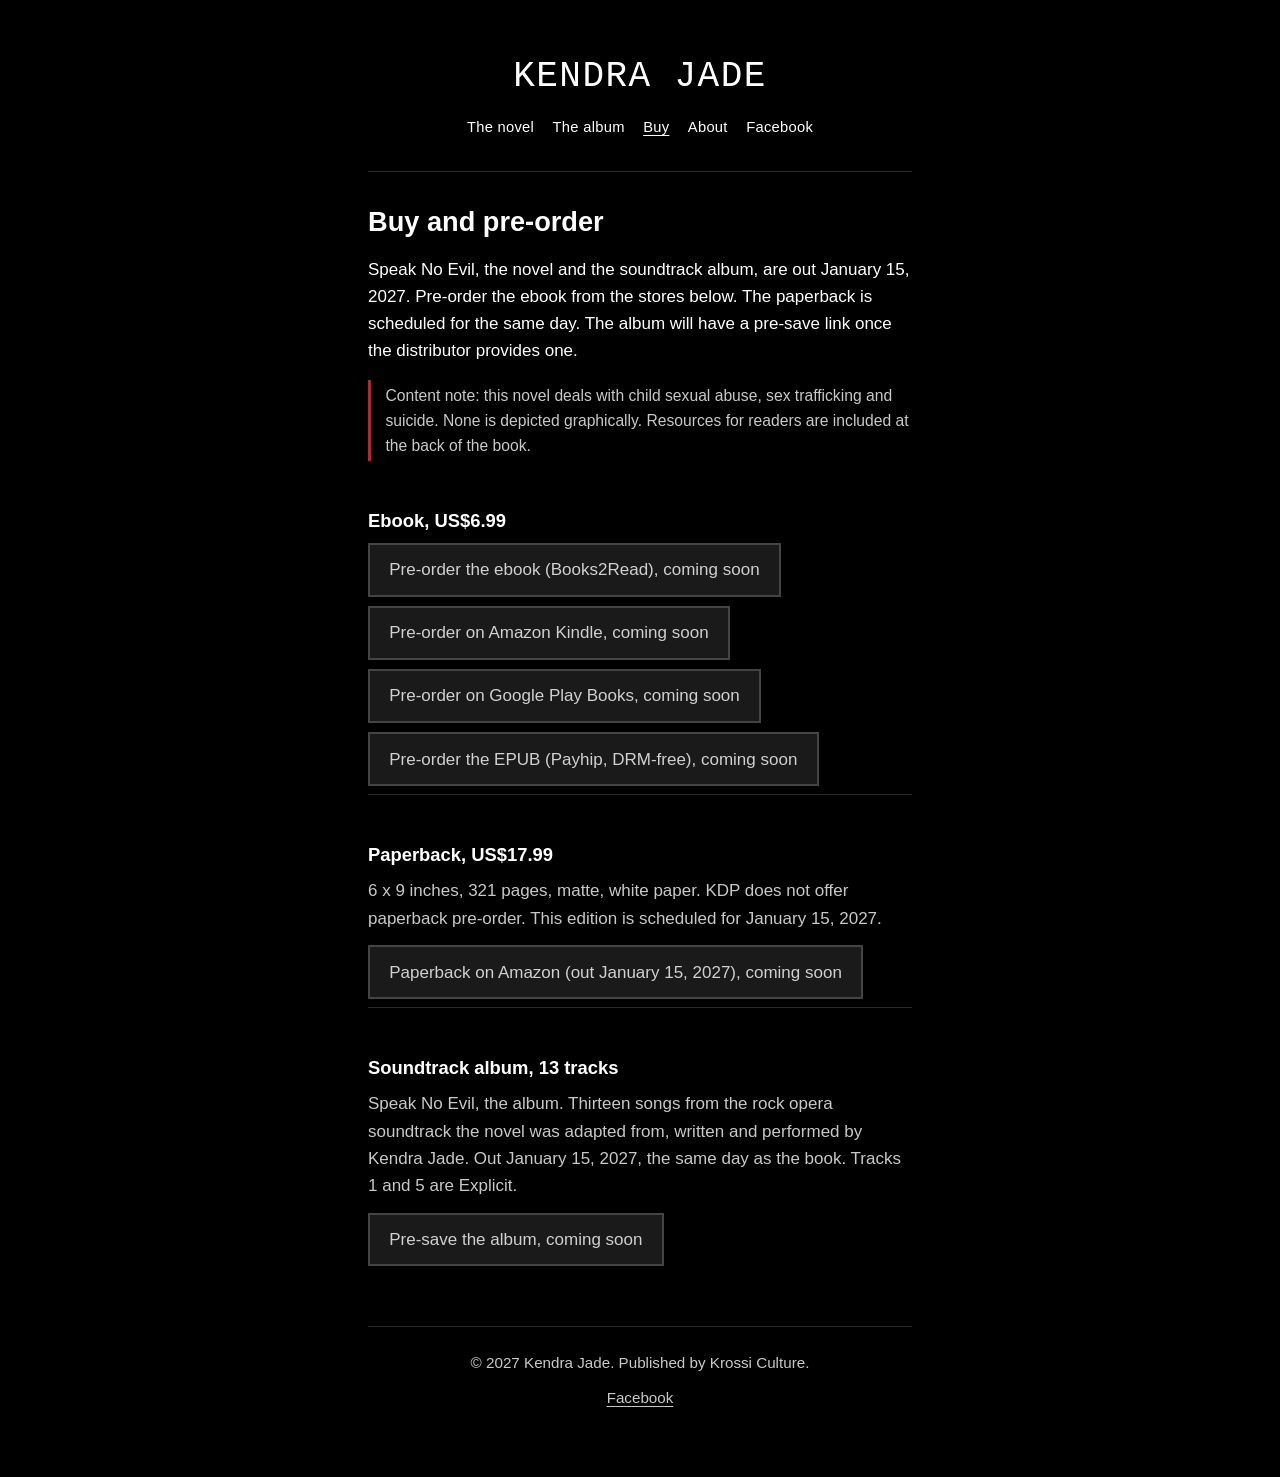
==== shop/index.html @ 90886db9 "Add the Kendra Jade Speak No Evil static site" ====
<!DOCTYPE html>
<html lang="en">
<head>
  <meta charset="utf-8">
  <meta name="viewport" content="width=device-width, initial-scale=1">
  <title>Buy and pre-order | Speak No Evil by Kendra Jade</title>
  <meta name="description" content="Pre-order Speak No Evil by Kendra Jade. Ebook US$6.99, paperback US$17.99, and the soundtrack album. Out January 15, 2027. Store links coming soon.">
  <meta name="author" content="Kendra Jade">
  <link rel="canonical" href="https://kendrajadeofficial.com/shop/">

  <meta property="og:site_name" content="Kendra Jade | Speak No Evil, Novel and Soundtrack">
  <meta property="og:title" content="Buy and pre-order | Speak No Evil by Kendra Jade">
  <meta property="og:type" content="website">
  <meta property="og:description" content="Pre-order Speak No Evil by Kendra Jade. Ebook US$6.99, paperback US$17.99, and the soundtrack album. Out January 15, 2027. Store links coming soon.">
  <meta property="og:url" content="https://kendrajadeofficial.com/shop/">
  <meta property="og:image" content="https://kendrajadeofficial.com/images/og-image.jpg">
  <meta property="og:image:type" content="image/jpeg">
  <meta property="og:image:width" content="1200">
  <meta property="og:image:height" content="630">
  <meta property="og:image:alt" content="Book cover for Speak No Evil by Kendra Jade: a black-and-white photo of a woman in a black long-sleeve top with her hands over her mouth, and a red NO.">
  <meta property="og:locale" content="en_US">

  <meta name="twitter:card" content="summary_large_image">
  <meta name="twitter:title" content="Buy and pre-order | Speak No Evil by Kendra Jade">
  <meta name="twitter:description" content="Pre-order Speak No Evil by Kendra Jade. Ebook US$6.99, paperback US$17.99, and the soundtrack album. Out January 15, 2027. Store links coming soon.">
  <meta name="twitter:image" content="https://kendrajadeofficial.com/images/og-image.jpg">
  <meta name="twitter:image:alt" content="Book cover for Speak No Evil by Kendra Jade: a black-and-white photo of a woman in a black long-sleeve top with her hands over her mouth, and a red NO.">

  <link rel="icon" href="../favicon.ico" sizes="any">
  <link rel="icon" href="../images/favicon.svg" type="image/svg+xml">
  <link rel="icon" href="../images/favicon-32.png" type="image/png" sizes="32x32">
  <link rel="apple-touch-icon" href="../images/apple-touch-icon.png">
  <link rel="manifest" href="../site.webmanifest">
  <meta name="theme-color" content="#000000">

  <link rel="stylesheet" href="../css/styles.css">
</head>
<body>
  <a class="skip" href="#main">Skip to content</a>
  <div class="wrap">
    <header class="site-header">
      <a class="logo" href="../">Kendra Jade</a>
      <nav class="nav" aria-label="Primary">
        <a href="../#novel">The novel</a>
        <a href="../#album">The album</a>
        <a href="./" aria-current="page">Buy</a>
        <a href="../#about">About</a>
        <a href="https://www.facebook.com/kendrajadeofficial" rel="me noopener noreferrer" target="_blank">Facebook</a>
      </nav>
    </header>

    <main id="main">
      <section aria-labelledby="buy-title">
        <h2 id="buy-title">Buy and pre-order</h2>
        <p>Speak No Evil, the novel and the soundtrack album, are out January 15, 2027. Pre-order the ebook from the stores below. The paperback is scheduled for the same day. The album will have a pre-save link once the distributor provides one.</p>
        <p class="note">Content note: this novel deals with child sexual abuse, sex trafficking and suicide. None is depicted graphically. Resources for readers are included at the back of the book.</p>

        <article class="format" aria-labelledby="ebook-title">
          <h3 id="ebook-title">Ebook, US$6.99</h3>
          <ul class="soon-list">
            <li><span class="soon-btn" aria-disabled="true">Pre-order the ebook (Books2Read), coming soon</span></li>
            <li><span class="soon-btn" aria-disabled="true">Pre-order on Amazon Kindle, coming soon</span></li>
            <li><span class="soon-btn" aria-disabled="true">Pre-order on Google Play Books, coming soon</span></li>
            <li><span class="soon-btn" aria-disabled="true">Pre-order the EPUB (Payhip, DRM-free), coming soon</span></li>
          </ul>
        </article>

        <article class="format" aria-labelledby="paperback-title">
          <h3 id="paperback-title">Paperback, US$17.99</h3>
          <p class="meta">6 x 9 inches, 321 pages, matte, white paper. KDP does not offer paperback pre-order. This edition is scheduled for January 15, 2027.</p>
          <ul class="soon-list">
            <li><span class="soon-btn" aria-disabled="true">Paperback on Amazon (out January 15, 2027), coming soon</span></li>
          </ul>
        </article>

        <article class="format" aria-labelledby="album-buy-title">
          <h3 id="album-buy-title">Soundtrack album, 13 tracks</h3>
          <p class="meta">Speak No Evil, the album. Thirteen songs from the rock opera soundtrack the novel was adapted from, written and performed by Kendra Jade. Out January 15, 2027, the same day as the book. Tracks 1 and 5 are Explicit.</p>
          <ul class="soon-list">
            <li><span class="soon-btn" aria-disabled="true">Pre-save the album, coming soon</span></li>
          </ul>
        </article>
      </section>
    </main>

    <footer class="site-footer">
      <p>&copy; 2027 Kendra Jade. Published by Krossi Culture.</p>
      <p><a href="https://www.facebook.com/kendrajadeofficial" rel="me noopener noreferrer" target="_blank">Facebook</a></p>
    </footer>
  </div>
</body>
</html>
---- css/styles.css ----
/* Kendra Jade, Speak No Evil. Static site. No build step. */
:root {
  --bg: #000000;
  --fg: #ffffff;
  --muted: #c8c8c8;
  --rule: #2a2a2a;
  --accent: #c42027;
  --btn-bg: #ffffff;
  --btn-fg: #000000;
  --font-display: "Lucida Console", "Courier New", ui-monospace, monospace;
  --font-body: -apple-system, BlinkMacSystemFont, "Segoe UI", Roboto, "Helvetica Neue", Arial, sans-serif, "Apple Color Emoji", "Segoe UI Emoji";
  --measure: 38rem;
  --cover-width: 15.5rem;
  --pad-x: 1.5rem;
  --pad-y: 3rem;
}

*,
*::before,
*::after {
  box-sizing: border-box;
}

html {
  font-size: 100%;
  -webkit-text-size-adjust: 100%;
  scroll-behavior: smooth;
}

body {
  margin: 0;
  background: var(--bg);
  color: var(--fg);
  font-family: var(--font-body);
  font-size: 1.0625rem;
  line-height: 1.6;
  min-height: 100vh;
}

img {
  max-width: 100%;
  height: auto;
  display: block;
}

a {
  color: var(--fg);
  text-underline-offset: 0.18em;
}

a:hover {
  color: var(--accent);
}

a:focus-visible,
button:focus-visible {
  outline: 2px solid var(--fg);
  outline-offset: 3px;
}

.skip {
  position: absolute;
  left: 0.75rem;
  top: -6rem;
  background: var(--fg);
  color: var(--bg);
  padding: 0.5rem 0.85rem;
  z-index: 20;
}

.skip:focus {
  top: 0.75rem;
}

.wrap {
  width: 100%;
  max-width: var(--measure);
  margin: 0 auto;
  padding: var(--pad-y) var(--pad-x);
}

.site-header {
  display: flex;
  flex-direction: column;
  align-items: center;
  gap: 1.15rem;
  padding-bottom: 2rem;
  border-bottom: 1px solid var(--rule);
}

.logo {
  font-family: var(--font-display);
  font-size: clamp(1.65rem, 6vw, 2.25rem);
  font-weight: 400;
  letter-spacing: 0.04em;
  text-decoration: none;
  text-transform: uppercase;
  color: var(--fg);
  line-height: 1.15;
  text-align: center;
}

.logo:hover {
  color: var(--fg);
}

.nav {
  display: flex;
  flex-wrap: wrap;
  justify-content: center;
  gap: 0.35rem 1.15rem;
  font-size: 0.92rem;
}

.nav a {
  text-decoration: none;
  letter-spacing: 0.02em;
}

.nav a:hover,
.nav a[aria-current="page"] {
  text-decoration: underline;
}

.hero {
  display: flex;
  flex-direction: column;
  align-items: center;
  text-align: center;
  padding: 2.75rem 0 0.5rem;
  gap: 0.85rem;
}

.hero h1 {
  margin: 0;
  font-family: var(--font-body);
  font-size: 1.15rem;
  font-weight: 600;
  letter-spacing: 0.01em;
}

.tagline {
  margin: 0;
  max-width: 26rem;
}

.date-line {
  margin: 0;
  font-weight: 600;
}

.cover {
  width: var(--cover-width);
  margin: 0.85rem auto 0.4rem;
}

.cover img {
  width: 100%;
  box-shadow: 0 12px 40px rgba(0, 0, 0, 0.55);
}

.actions {
  display: flex;
  flex-direction: column;
  align-items: center;
  gap: 0.85rem;
  margin: 1rem 0 2.25rem;
}

.btn {
  display: inline-block;
  background: var(--btn-bg);
  color: var(--btn-fg);
  text-decoration: none;
  font-size: 1rem;
  line-height: 1.3;
  padding: 0.7rem 1.2rem;
  border: 2px solid var(--btn-bg);
  min-width: 12rem;
  text-align: center;
}

.btn:hover {
  background: transparent;
  color: var(--fg);
}

.btn-ghost {
  background: transparent;
  color: var(--fg);
  border-color: var(--fg);
}

.btn-ghost:hover {
  background: var(--fg);
  color: var(--bg);
}

.btn[aria-disabled="true"],
.soon-btn {
  display: inline-block;
  background: #1a1a1a;
  color: #d0d0d0;
  border: 2px solid #444;
  padding: 0.7rem 1.2rem;
  min-width: 12rem;
  text-align: center;
  cursor: default;
}

section {
  padding: 2rem 0 0.25rem;
}

section h2 {
  margin: 0 0 1rem;
  font-size: 1.7rem;
  line-height: 1.3;
  font-weight: 650;
}

section h3 {
  margin: 1.75rem 0 0.6rem;
  font-size: 1.15rem;
  line-height: 1.35;
}

section p {
  margin: 0 0 1rem;
}

.note {
  color: var(--muted);
  font-size: 0.98rem;
  border-left: 3px solid var(--accent);
  padding: 0.15rem 0 0.15rem 0.9rem;
}

.album-block {
  display: flex;
  flex-direction: column;
  align-items: flex-start;
  gap: 1.15rem;
}

.album-art {
  width: 12.5rem;
  max-width: 70%;
}

.formats {
  display: grid;
  gap: 0.25rem 1rem;
}

.format {
  padding: 1.25rem 0 0.5rem;
  border-top: 1px solid var(--rule);
}

.format:first-of-type {
  border-top: 0;
  padding-top: 0.25rem;
}

.format .meta {
  color: var(--muted);
  margin-bottom: 0.85rem;
}

.soon-list {
  list-style: none;
  margin: 0;
  padding: 0;
  display: flex;
  flex-direction: column;
  gap: 0.6rem;
  align-items: flex-start;
}

.site-footer {
  margin-top: 3rem;
  padding-top: 1.5rem;
  border-top: 1px solid var(--rule);
  text-align: center;
  color: var(--muted);
  font-size: 0.95rem;
}

.site-footer p {
  margin: 0 0 0.65rem;
}

.site-footer a {
  color: var(--muted);
}

.site-footer a:hover {
  color: var(--fg);
}

.not-found {
  text-align: center;
  padding: 4rem 0 2rem;
}

.not-found h1 {
  font-size: 1.8rem;
  margin: 0 0 1rem;
}

@media (min-width: 640px) {
  :root {
    --pad-x: 2rem;
    --pad-y: 3.5rem;
    --cover-width: 16.5rem;
  }

  .actions {
    flex-direction: row;
    justify-content: center;
  }

  .soon-list {
    flex-direction: row;
    flex-wrap: wrap;
  }
}

@media (max-width: 360px) {
  :root {
    --pad-x: 1.15rem;
    --cover-width: 13.5rem;
  }

  section h2 {
    font-size: 1.45rem;
  }
}
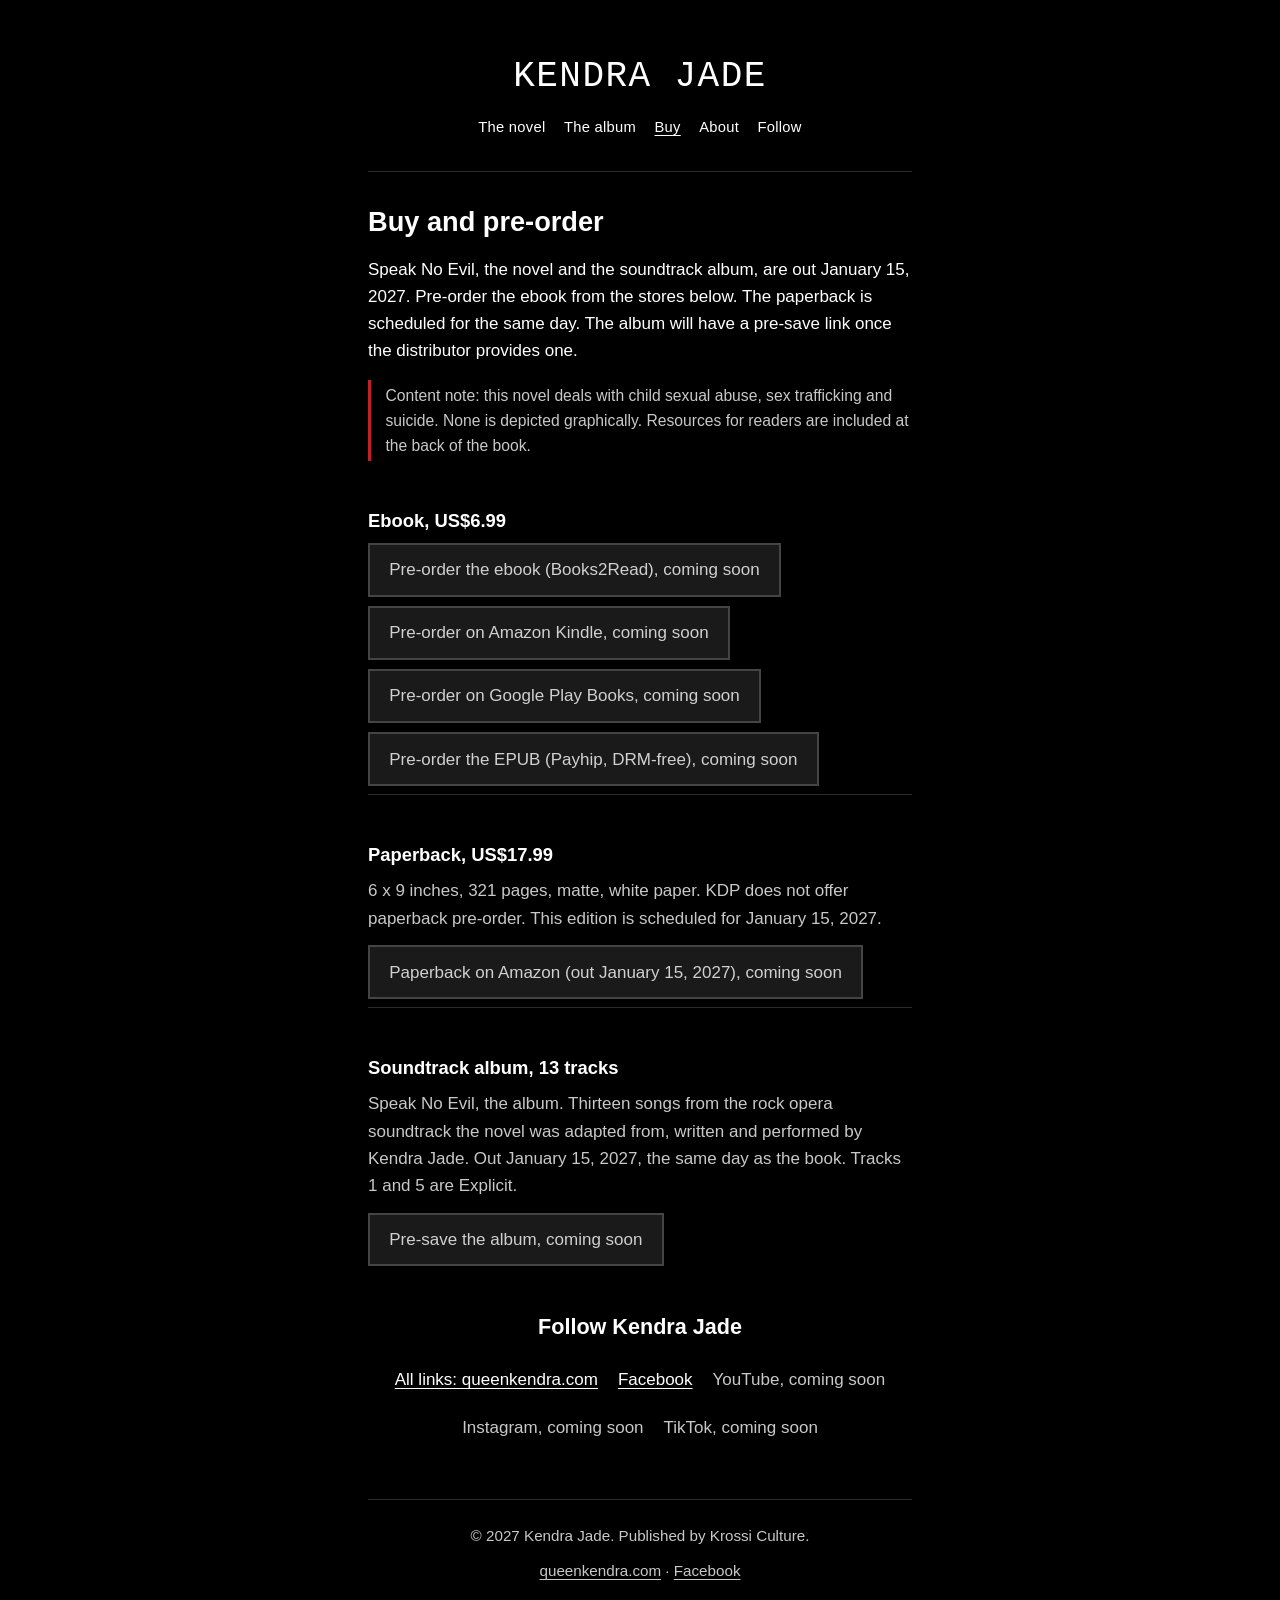
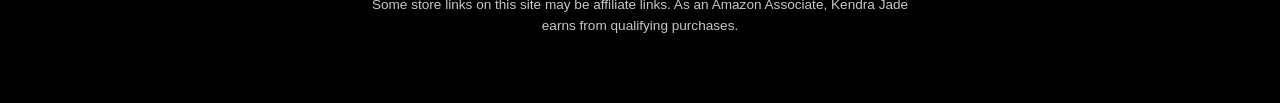
==== commit 8a2247b0: "DRAFT (not for main until Kendra OKs): Follow row with queenkendra.com hub, hidden-until-pre-order Y" ====
--- a/shop/index.html
+++ b/shop/index.html
@@ -6,6 +6,7 @@
   <title>Buy and pre-order | Speak No Evil by Kendra Jade</title>
   <meta name="description" content="Pre-order Speak No Evil by Kendra Jade. Ebook US$6.99, paperback US$17.99, and the soundtrack album. Out January 15, 2027. Store links coming soon.">
   <meta name="author" content="Kendra Jade">
+  <meta name="robots" content="index, follow, max-image-preview:large, max-snippet:-1">
   <link rel="canonical" href="https://kendrajadeofficial.com/shop/">
 
   <meta property="og:site_name" content="Kendra Jade | Speak No Evil, Novel and Soundtrack">
@@ -34,6 +35,35 @@
   <meta name="theme-color" content="#000000">
 
   <link rel="stylesheet" href="../css/styles.css">
+  <script type="application/ld+json">
+  {
+    "@context": "https://schema.org",
+    "@graph": [
+      {
+        "@type": "WebPage",
+        "@id": "https://kendrajadeofficial.com/shop/#webpage",
+        "url": "https://kendrajadeofficial.com/shop/",
+        "name": "Buy and pre-order | Speak No Evil by Kendra Jade",
+        "description": "Pre-order Speak No Evil by Kendra Jade. Ebook US$6.99, paperback US$17.99, and the soundtrack album. Out January 15, 2027. Store links coming soon.",
+        "isPartOf": { "@id": "https://kendrajadeofficial.com/#website" },
+        "about": [
+          { "@id": "https://kendrajadeofficial.com/#book" },
+          { "@id": "https://kendrajadeofficial.com/#album" }
+        ],
+        "breadcrumb": { "@id": "https://kendrajadeofficial.com/shop/#breadcrumb" },
+        "inLanguage": "en"
+      },
+      {
+        "@type": "BreadcrumbList",
+        "@id": "https://kendrajadeofficial.com/shop/#breadcrumb",
+        "itemListElement": [
+          { "@type": "ListItem", "position": 1, "name": "Speak No Evil", "item": "https://kendrajadeofficial.com/" },
+          { "@type": "ListItem", "position": 2, "name": "Buy and pre-order", "item": "https://kendrajadeofficial.com/shop/" }
+        ]
+      }
+    ]
+  }
+  </script>
 </head>
 <body>
   <a class="skip" href="#main">Skip to content</a>
@@ -45,7 +75,7 @@
         <a href="../#album">The album</a>
         <a href="./" aria-current="page">Buy</a>
         <a href="../#about">About</a>
-        <a href="https://www.facebook.com/kendrajadeofficial" rel="me noopener noreferrer" target="_blank">Facebook</a>
+        <a href="../#follow">Follow</a>
       </nav>
     </header>
 
@@ -81,11 +111,28 @@
           </ul>
         </article>
       </section>
+      <div id="follow">
+      <nav class="social" aria-label="Kendra Jade online">
+        <h2 class="social-title">Follow Kendra Jade</h2>
+        <ul class="social-list">
+          <li><a href="https://queenkendra.com/" rel="me noopener" target="_blank">All links: queenkendra.com</a></li>
+          <li><a href="https://www.facebook.com/kendrajadeofficial" rel="me noopener noreferrer" target="_blank">Facebook</a></li>
+          <!-- HIDDEN UNTIL PRE-ORDER: when each account goes public, swap the span for:
+               <a href="https://www.youtube.com/@kendrajadeofficial" rel="me noopener noreferrer" target="_blank">YouTube</a>
+               <a href="https://www.instagram.com/kendrajadeofficial/" rel="me noopener noreferrer" target="_blank">Instagram</a>
+               <a href="https://www.tiktok.com/@kendrajadeofficial" rel="me noopener noreferrer" target="_blank">TikTok</a> -->
+          <li><span class="soon-link" aria-disabled="true">YouTube, coming soon</span></li>
+          <li><span class="soon-link" aria-disabled="true">Instagram, coming soon</span></li>
+          <li><span class="soon-link" aria-disabled="true">TikTok, coming soon</span></li>
+        </ul>
+      </nav>
+      </div>
     </main>
 
     <footer class="site-footer">
       <p>&copy; 2027 Kendra Jade. Published by Krossi Culture.</p>
-      <p><a href="https://www.facebook.com/kendrajadeofficial" rel="me noopener noreferrer" target="_blank">Facebook</a></p>
+      <p><a href="https://queenkendra.com/" rel="me noopener" target="_blank">queenkendra.com</a> &middot; <a href="https://www.facebook.com/kendrajadeofficial" rel="me noopener noreferrer" target="_blank">Facebook</a></p>
+      <p class="disclosure">Some store links on this site may be affiliate links. As an Amazon Associate, Kendra Jade earns from qualifying purchases.</p>
     </footer>
   </div>
 </body>
--- a/css/styles.css
+++ b/css/styles.css
@@ -243,9 +243,17 @@
   gap: 1.15rem;
 }
 
-.album-art {
+picture {
+  display: block;
+}
+
+.album-block picture {
   width: 12.5rem;
   max-width: 70%;
+}
+
+.album-art {
+  width: 100%;
 }
 
 .formats {
@@ -276,6 +284,73 @@
   flex-direction: column;
   gap: 0.6rem;
   align-items: flex-start;
+}
+
+.buy-grid {
+  display: grid;
+  gap: 1rem;
+  margin: 1.25rem 0 0.5rem;
+}
+
+.buy-card {
+  border: 1px solid var(--rule);
+  padding: 1.1rem 1.15rem 1.25rem;
+}
+
+.buy-card h3 {
+  margin: 0 0 0.2rem;
+}
+
+.buy-card .price {
+  margin: 0 0 0.5rem;
+  font-weight: 650;
+  color: var(--fg);
+}
+
+.buy-card .meta {
+  color: var(--muted);
+  font-size: 0.95rem;
+  margin: 0 0 0.9rem;
+}
+
+.buy-card .soon-btn {
+  width: 100%;
+  min-width: 0;
+}
+
+.social {
+  padding: 2rem 0 0.25rem;
+  text-align: center;
+}
+
+.social-title {
+  margin: 0 0 1rem;
+  font-size: 1.35rem;
+}
+
+.social-list {
+  list-style: none;
+  margin: 0;
+  padding: 0;
+  display: flex;
+  flex-wrap: wrap;
+  justify-content: center;
+  gap: 0.6rem 1.25rem;
+}
+
+.social-list a,
+.soon-link {
+  display: inline-block;
+  padding: 0.35rem 0;
+  min-height: 24px;
+}
+
+.soon-link {
+  color: var(--muted);
+}
+
+.disclosure {
+  font-size: 0.85rem;
 }
 
 .site-footer {
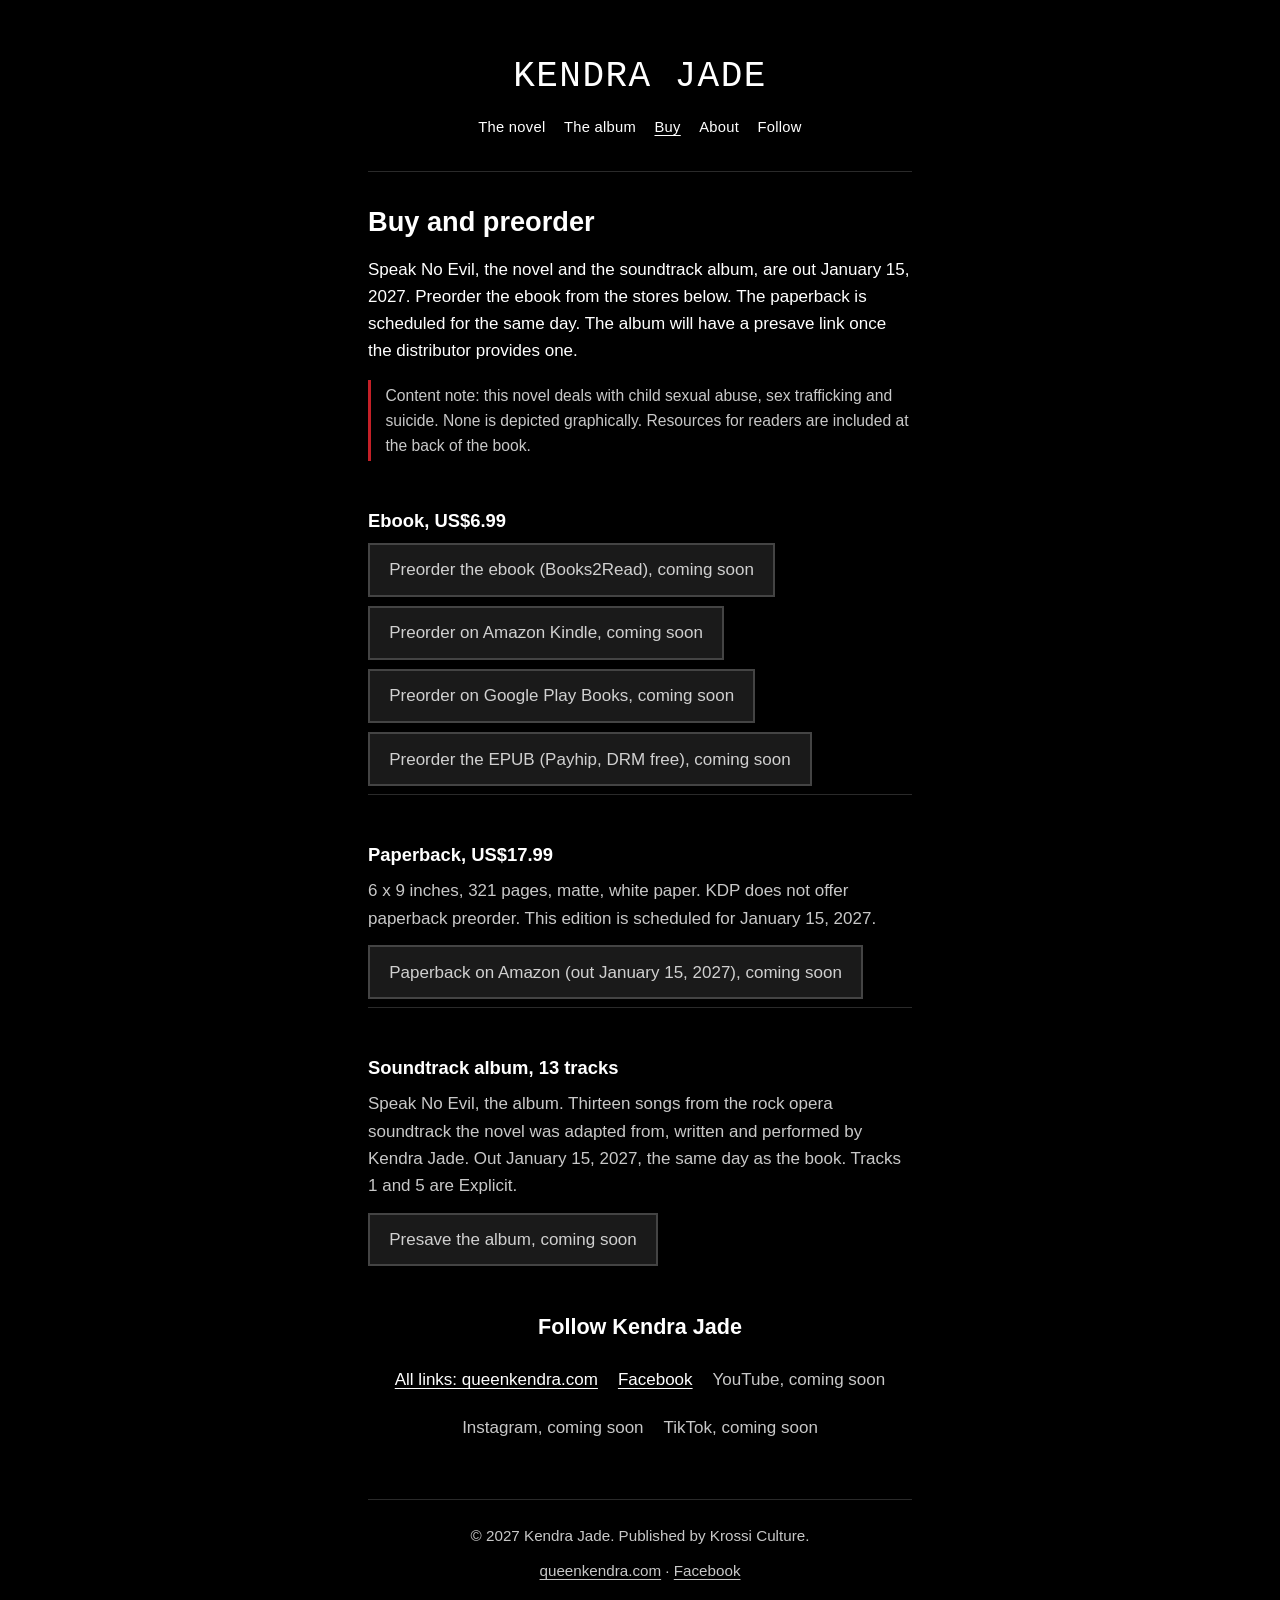
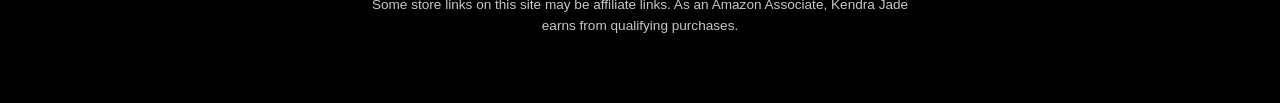
==== commit 97af9701: "Copy without dashes or hyphens: preorder, presave, DRM free, black and white, long sleeve, dead at 2" ====
--- a/shop/index.html
+++ b/shop/index.html
@@ -3,29 +3,29 @@
 <head>
   <meta charset="utf-8">
   <meta name="viewport" content="width=device-width, initial-scale=1">
-  <title>Buy and pre-order | Speak No Evil by Kendra Jade</title>
-  <meta name="description" content="Pre-order Speak No Evil by Kendra Jade. Ebook US$6.99, paperback US$17.99, and the soundtrack album. Out January 15, 2027. Store links coming soon.">
+  <title>Buy and preorder | Speak No Evil by Kendra Jade</title>
+  <meta name="description" content="Preorder Speak No Evil by Kendra Jade. Ebook US$6.99, paperback US$17.99, and the soundtrack album. Out January 15, 2027. Store links coming soon.">
   <meta name="author" content="Kendra Jade">
   <meta name="robots" content="index, follow, max-image-preview:large, max-snippet:-1">
   <link rel="canonical" href="https://kendrajadeofficial.com/shop/">
 
   <meta property="og:site_name" content="Kendra Jade | Speak No Evil, Novel and Soundtrack">
-  <meta property="og:title" content="Buy and pre-order | Speak No Evil by Kendra Jade">
+  <meta property="og:title" content="Buy and preorder | Speak No Evil by Kendra Jade">
   <meta property="og:type" content="website">
-  <meta property="og:description" content="Pre-order Speak No Evil by Kendra Jade. Ebook US$6.99, paperback US$17.99, and the soundtrack album. Out January 15, 2027. Store links coming soon.">
+  <meta property="og:description" content="Preorder Speak No Evil by Kendra Jade. Ebook US$6.99, paperback US$17.99, and the soundtrack album. Out January 15, 2027. Store links coming soon.">
   <meta property="og:url" content="https://kendrajadeofficial.com/shop/">
   <meta property="og:image" content="https://kendrajadeofficial.com/images/og-image.jpg">
   <meta property="og:image:type" content="image/jpeg">
   <meta property="og:image:width" content="1200">
   <meta property="og:image:height" content="630">
-  <meta property="og:image:alt" content="Book cover for Speak No Evil by Kendra Jade: a black-and-white photo of a woman in a black long-sleeve top with her hands over her mouth, and a red NO.">
+  <meta property="og:image:alt" content="Book cover for Speak No Evil by Kendra Jade: a black and white photo of a woman in a black long sleeve top with her hands over her mouth, and a red NO.">
   <meta property="og:locale" content="en_US">
 
   <meta name="twitter:card" content="summary_large_image">
-  <meta name="twitter:title" content="Buy and pre-order | Speak No Evil by Kendra Jade">
-  <meta name="twitter:description" content="Pre-order Speak No Evil by Kendra Jade. Ebook US$6.99, paperback US$17.99, and the soundtrack album. Out January 15, 2027. Store links coming soon.">
+  <meta name="twitter:title" content="Buy and preorder | Speak No Evil by Kendra Jade">
+  <meta name="twitter:description" content="Preorder Speak No Evil by Kendra Jade. Ebook US$6.99, paperback US$17.99, and the soundtrack album. Out January 15, 2027. Store links coming soon.">
   <meta name="twitter:image" content="https://kendrajadeofficial.com/images/og-image.jpg">
-  <meta name="twitter:image:alt" content="Book cover for Speak No Evil by Kendra Jade: a black-and-white photo of a woman in a black long-sleeve top with her hands over her mouth, and a red NO.">
+  <meta name="twitter:image:alt" content="Book cover for Speak No Evil by Kendra Jade: a black and white photo of a woman in a black long sleeve top with her hands over her mouth, and a red NO.">
 
   <link rel="icon" href="../favicon.ico" sizes="any">
   <link rel="icon" href="../images/favicon.svg" type="image/svg+xml">
@@ -43,8 +43,8 @@
         "@type": "WebPage",
         "@id": "https://kendrajadeofficial.com/shop/#webpage",
         "url": "https://kendrajadeofficial.com/shop/",
-        "name": "Buy and pre-order | Speak No Evil by Kendra Jade",
-        "description": "Pre-order Speak No Evil by Kendra Jade. Ebook US$6.99, paperback US$17.99, and the soundtrack album. Out January 15, 2027. Store links coming soon.",
+        "name": "Buy and preorder | Speak No Evil by Kendra Jade",
+        "description": "Preorder Speak No Evil by Kendra Jade. Ebook US$6.99, paperback US$17.99, and the soundtrack album. Out January 15, 2027. Store links coming soon.",
         "isPartOf": { "@id": "https://kendrajadeofficial.com/#website" },
         "about": [
           { "@id": "https://kendrajadeofficial.com/#book" },
@@ -58,7 +58,7 @@
         "@id": "https://kendrajadeofficial.com/shop/#breadcrumb",
         "itemListElement": [
           { "@type": "ListItem", "position": 1, "name": "Speak No Evil", "item": "https://kendrajadeofficial.com/" },
-          { "@type": "ListItem", "position": 2, "name": "Buy and pre-order", "item": "https://kendrajadeofficial.com/shop/" }
+          { "@type": "ListItem", "position": 2, "name": "Buy and preorder", "item": "https://kendrajadeofficial.com/shop/" }
         ]
       }
     ]
@@ -81,23 +81,23 @@
 
     <main id="main">
       <section aria-labelledby="buy-title">
-        <h2 id="buy-title">Buy and pre-order</h2>
-        <p>Speak No Evil, the novel and the soundtrack album, are out January 15, 2027. Pre-order the ebook from the stores below. The paperback is scheduled for the same day. The album will have a pre-save link once the distributor provides one.</p>
+        <h2 id="buy-title">Buy and preorder</h2>
+        <p>Speak No Evil, the novel and the soundtrack album, are out January 15, 2027. Preorder the ebook from the stores below. The paperback is scheduled for the same day. The album will have a presave link once the distributor provides one.</p>
         <p class="note">Content note: this novel deals with child sexual abuse, sex trafficking and suicide. None is depicted graphically. Resources for readers are included at the back of the book.</p>
 
         <article class="format" aria-labelledby="ebook-title">
           <h3 id="ebook-title">Ebook, US$6.99</h3>
           <ul class="soon-list">
-            <li><span class="soon-btn" aria-disabled="true">Pre-order the ebook (Books2Read), coming soon</span></li>
-            <li><span class="soon-btn" aria-disabled="true">Pre-order on Amazon Kindle, coming soon</span></li>
-            <li><span class="soon-btn" aria-disabled="true">Pre-order on Google Play Books, coming soon</span></li>
-            <li><span class="soon-btn" aria-disabled="true">Pre-order the EPUB (Payhip, DRM-free), coming soon</span></li>
+            <li><span class="soon-btn" aria-disabled="true">Preorder the ebook (Books2Read), coming soon</span></li>
+            <li><span class="soon-btn" aria-disabled="true">Preorder on Amazon Kindle, coming soon</span></li>
+            <li><span class="soon-btn" aria-disabled="true">Preorder on Google Play Books, coming soon</span></li>
+            <li><span class="soon-btn" aria-disabled="true">Preorder the EPUB (Payhip, DRM free), coming soon</span></li>
           </ul>
         </article>
 
         <article class="format" aria-labelledby="paperback-title">
           <h3 id="paperback-title">Paperback, US$17.99</h3>
-          <p class="meta">6 x 9 inches, 321 pages, matte, white paper. KDP does not offer paperback pre-order. This edition is scheduled for January 15, 2027.</p>
+          <p class="meta">6 x 9 inches, 321 pages, matte, white paper. KDP does not offer paperback preorder. This edition is scheduled for January 15, 2027.</p>
           <ul class="soon-list">
             <li><span class="soon-btn" aria-disabled="true">Paperback on Amazon (out January 15, 2027), coming soon</span></li>
           </ul>
@@ -107,7 +107,7 @@
           <h3 id="album-buy-title">Soundtrack album, 13 tracks</h3>
           <p class="meta">Speak No Evil, the album. Thirteen songs from the rock opera soundtrack the novel was adapted from, written and performed by Kendra Jade. Out January 15, 2027, the same day as the book. Tracks 1 and 5 are Explicit.</p>
           <ul class="soon-list">
-            <li><span class="soon-btn" aria-disabled="true">Pre-save the album, coming soon</span></li>
+            <li><span class="soon-btn" aria-disabled="true">Presave the album, coming soon</span></li>
           </ul>
         </article>
       </section>
--- a/css/styles.css
+++ b/css/styles.css
@@ -349,6 +349,12 @@
   color: var(--muted);
 }
 
+#updates .meta {
+  color: var(--muted);
+  font-size: 0.95rem;
+  margin-top: 0.85rem;
+}
+
 .disclosure {
   font-size: 0.85rem;
 }
